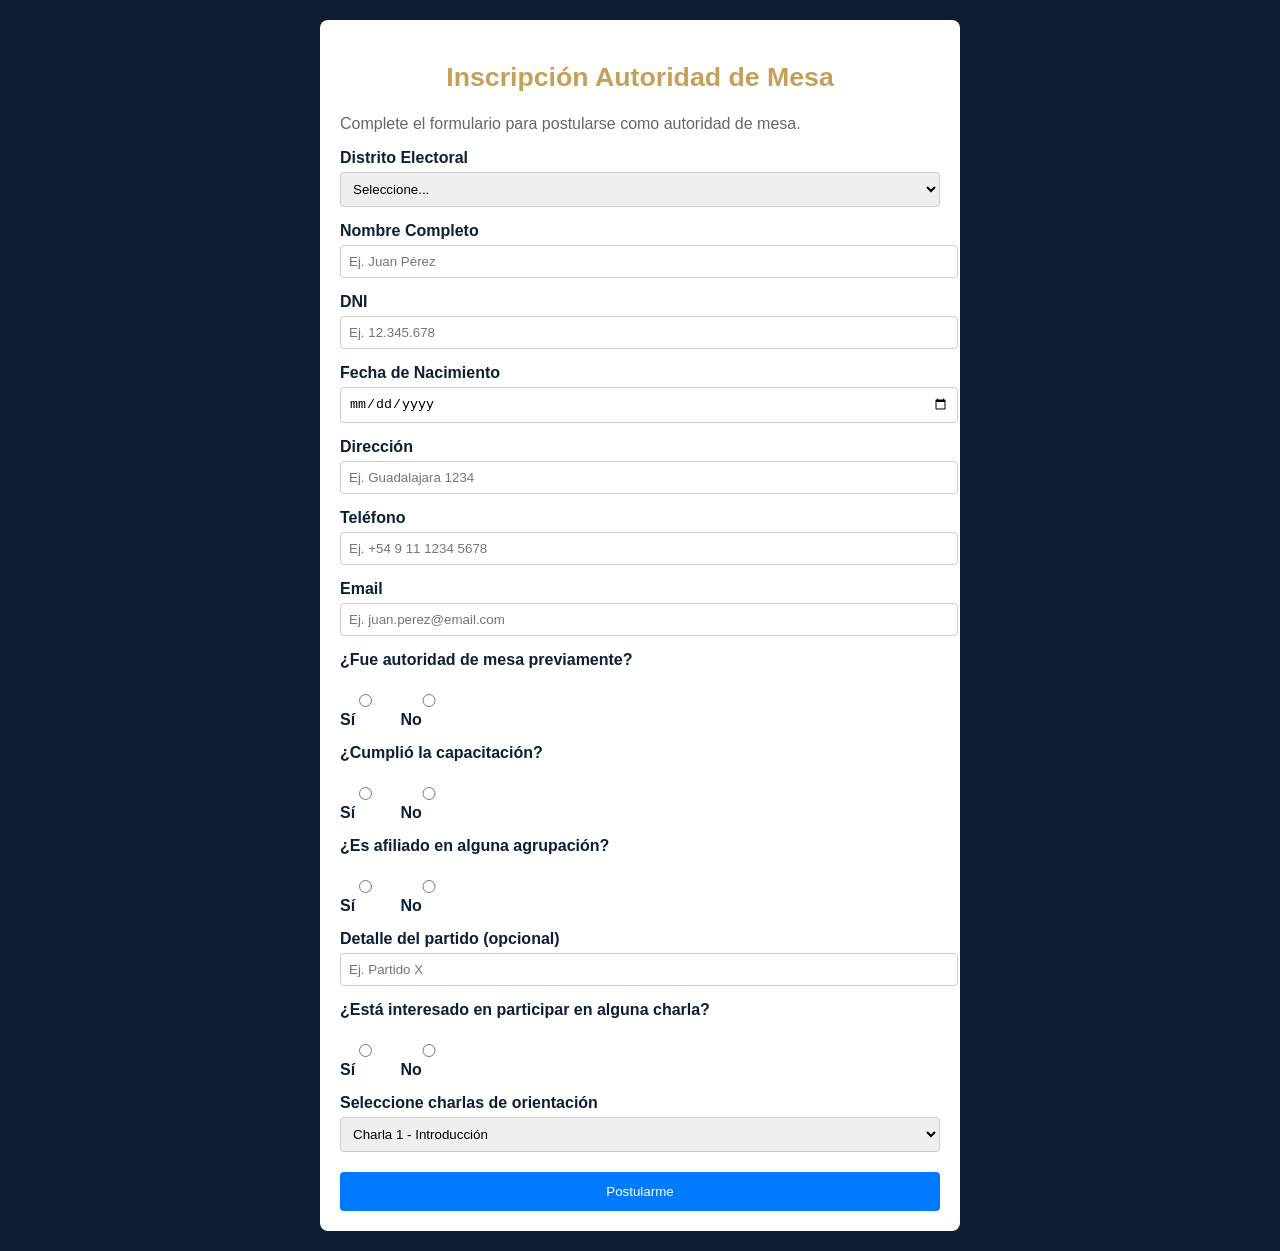
==== registro.html @ a9a0f082 "Registro para autoridad de mesa (validados)" ====
<!DOCTYPE html>
<html lang='es'>
<head>
    <meta charset='utf-8'>
    <meta name='viewport' content='width=device-width, initial-scale=1'>
    <title>Registro autoridad de mesa</title>
    <link rel='stylesheet' href='main.css'>
</head>

<body>
  <div class="form-container">
    <h2>Inscripción Autoridad de Mesa</h2>
    <p > Complete el formulario para postularse como autoridad de mesa.</p>
    <form id="registroForm">
      
      <!-- Distrito Electoral -->
      <label for="distrito">Distrito Electoral</label>
      <select id="distrito" required>
        <option value="">Seleccione...</option>
        <option value="Distrito 1">Distrito 1</option>
        <option value="Distrito 2">Distrito 2</option>
        <option value="Distrito 3">Distrito 3</option>
      </select>

      <!-- Nombre -->
      <label for="nombre">Nombre Completo</label>
      <input type="text" id="nombre" placeholder="Ej. Juan Pérez" required>

      <!-- DNI -->
      <label for="dni">DNI</label>
      <input type="text" id="dni" placeholder="Ej. 12.345.678" required>

      <!-- Fecha de nacimiento -->
      <label for="fecha">Fecha de Nacimiento</label>
      <input type="date" id="fecha" required>

      <!-- Dirección -->
      <label for="direccion">Dirección</label>
      <input type="text" id="direccion" placeholder="Ej. Guadalajara 1234" required>

      <!-- Teléfono -->
      <label for="telefono">Teléfono</label>
      <input type="tel" id="telefono" placeholder="Ej. +54 9 11 1234 5678" required>

      <!-- Email -->
      <label for="email">Email</label>
      <input type="email" id="email" placeholder="Ej. juan.perez@email.com" required>

      <!-- Autoridad de mesa -->
      <label>¿Fue autoridad de mesa previamente?</label>
      <div class="radio-group">
        <label><input type="radio" name="autoridad" value="si" required> Sí</label>
        <label><input type="radio" name="autoridad" value="no" required> No</label>
      </div>

      <!-- Capacitación -->
      <label>¿Cumplió la capacitación?</label>
      <div class="radio-group">
        <label><input type="radio" name="capacitacion" value="si" required> Sí</label>
        <label><input type="radio" name="capacitacion" value="no" required> No</label>
      </div>

      <!-- Afiliación -->
      <label>¿Es afiliado en alguna agrupación?</label>
      <div class="radio-group">
        <label><input type="radio" name="afiliado" value="si" required> Sí</label>
        <label><input type="radio" name="afiliado" value="no" required> No</label>
      </div>

      <!-- Partido opcional -->
      <label for="partido">Detalle del partido (opcional)</label>
      <input type="text" id="partido" placeholder="Ej. Partido X">

      <!-- Interés en charlas -->
      <label>¿Está interesado en participar en alguna charla?</label>
      <div class="radio-group">
        <label><input type="radio" name="charlaInteres" value="si" required> Sí</label>
        <label><input type="radio" name="charlaInteres" value="no" required> No</label>
      </div>

      <!-- Selección de charlas -->
      <label for="charlas">Seleccione charlas de orientación</label>
      <select id="charlas" >
        <option value="Charla 1">Charla 1 - Introducción</option>
        <option value="Charla 2">Charla 2 - Procedimientos</option>
        <option value="Charla 3">Charla 3 - Normativas</option>
      </select>

      <button type="submit" class="submit-btn">Postularme</button>
    </form>
  </div>

  <script src="registro.js">   </script>
</body>
---- main.css ----
body {
      font-family: Arial, sans-serif;
      background: #0D1E36;
      margin: 0;
      padding: 20px;
    }
    .form-container {
      background: #fff;
      padding: 20px;
      border-radius: 8px;
      max-width: 600px;
      margin: auto;
      box-shadow: 0 0 10px rgba(0,0,0,0.1);
    }
    h2 {
      text-align: center;
      color: #C5A059;
      font-family:Verdana, Geneva, Tahoma, sans-serif;
     font-size:3ch;
    }
    p{
        color: #676565;
    }
    label {
      display: block;
      margin-top: 15px;
      font-weight: bold;
      color: #0D1E36;
    }
    input, select {
      width: 100%;
      padding: 8px;
      margin-top: 5px;
      border: 1px solid #ccc;
      border-radius: 4px;
    }
    .radio-group {
      display: flex;
      gap: 20px;
      margin-top: 5px;
    }
    .submit-btn {
      background: #007BFF;
      color: #fff;
      border: none;
      padding: 12px;
      border-radius: 4px;
      cursor: pointer;
      margin-top: 20px;
      width: 100%;
    }
    .submit-btn:hover {
      background: #0056b3;
    }
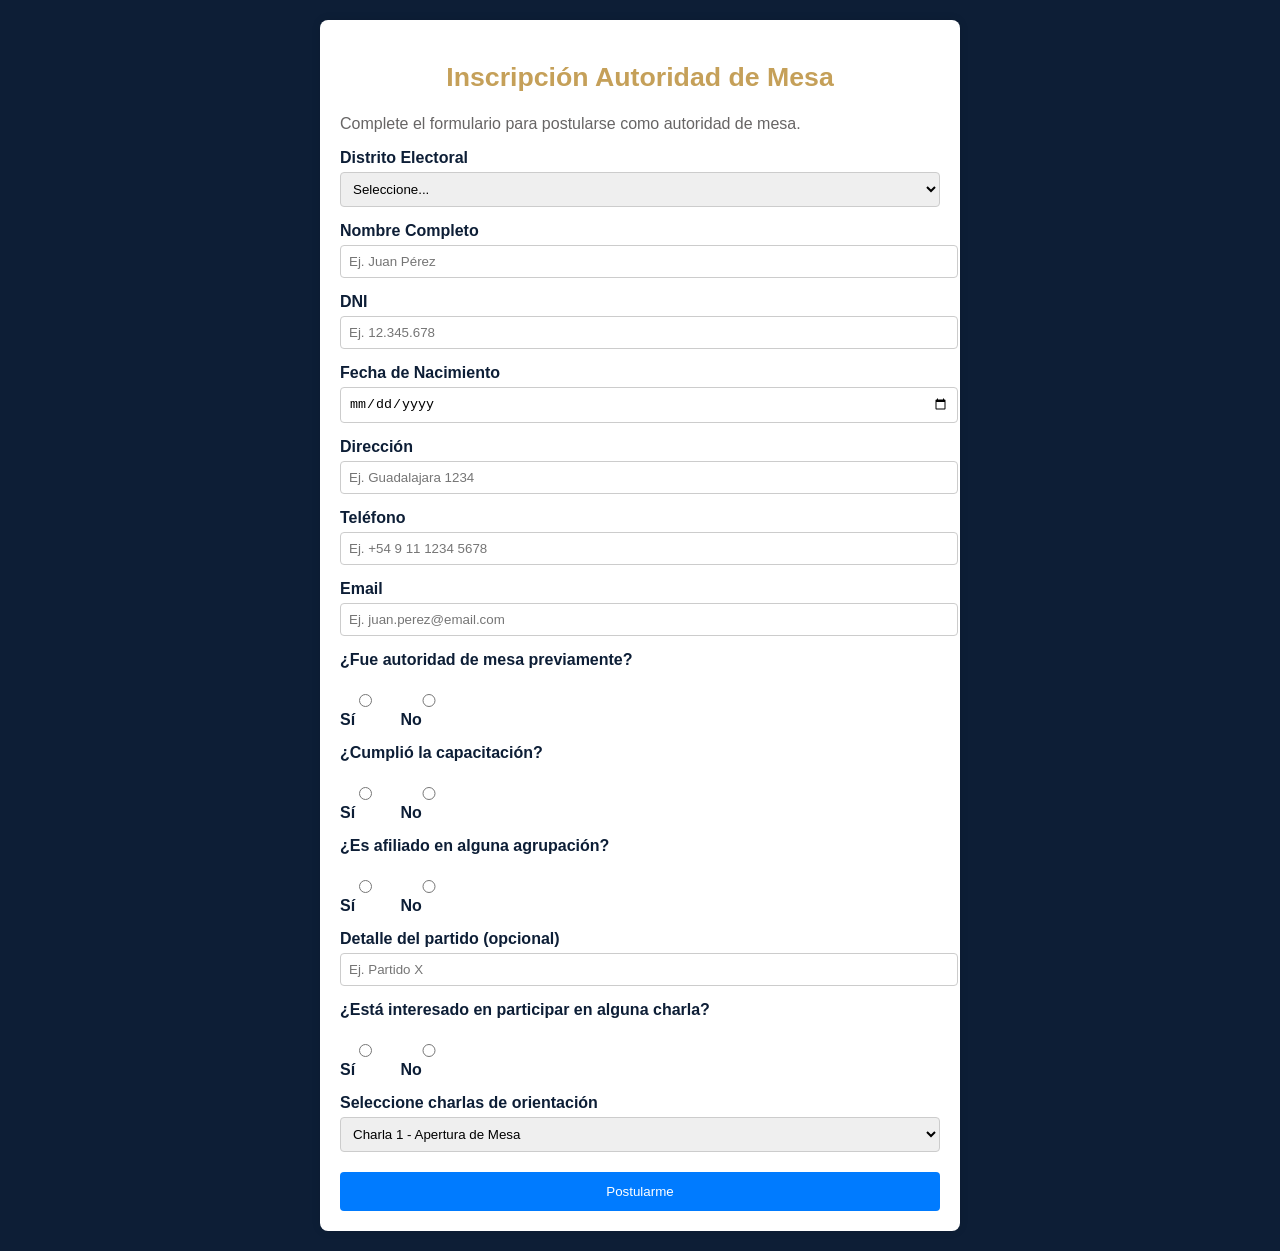
==== commit 0661f696: "Agregado de la estructura principal y estilos del portal electoral (HTML, CSS y JS para el mapa)." ====
--- a/registro.html
+++ b/registro.html
@@ -1,18 +1,19 @@
 <!DOCTYPE html>
 <html lang='es'>
+
 <head>
-    <meta charset='utf-8'>
-    <meta name='viewport' content='width=device-width, initial-scale=1'>
-    <title>Registro autoridad de mesa</title>
-    <link rel='stylesheet' href='main.css'>
+  <meta charset='utf-8'>
+  <meta name='viewport' content='width=device-width, initial-scale=1'>
+  <title>Registro autoridad de mesa</title>
+  <link rel='stylesheet' href='css/registro.css'>
 </head>
 
 <body>
   <div class="form-container">
     <h2>Inscripción Autoridad de Mesa</h2>
-    <p > Complete el formulario para postularse como autoridad de mesa.</p>
+    <p> Complete el formulario para postularse como autoridad de mesa.</p>
     <form id="registroForm">
-      
+
       <!-- Distrito Electoral -->
       <label for="distrito">Distrito Electoral</label>
       <select id="distrito" required>
@@ -80,15 +81,19 @@
 
       <!-- Selección de charlas -->
       <label for="charlas">Seleccione charlas de orientación</label>
-      <select id="charlas" >
-        <option value="Charla 1">Charla 1 - Introducción</option>
-        <option value="Charla 2">Charla 2 - Procedimientos</option>
-        <option value="Charla 3">Charla 3 - Normativas</option>
+      <select id="charlas">
+        <option value="Charla 1">Charla 1 - Apertura de Mesa</option>
+        <option value="Charla 2">Charla 2 - Accesibilidad Electoral</option>
+        <option value="Charla 3">Charla 3 - Claves del Escrutinio</option>
+        <option value="Charla 4">Charla 4 - Resolución de Casos Críticos</option>
+        <option value="Charla 5">Charla 5 - Escrutinio Provisorio</option>
       </select>
 
       <button type="submit" class="submit-btn">Postularme</button>
     </form>
   </div>
 
-  <script src="registro.js">   </script>
-</body>+  <script src="js/registro.js"></script>
+</body>
+
+</html>
--- a/css/registro.css
+++ b/css/registro.css
@@ -0,0 +1,54 @@
+body {
+      font-family: Arial, sans-serif;
+      background: #0D1E36;
+      margin: 0;
+      padding: 20px;
+    }
+    .form-container {
+      background: #fff;
+      padding: 20px;
+      border-radius: 8px;
+      max-width: 600px;
+      margin: auto;
+      box-shadow: 0 0 10px rgba(0,0,0,0.1);
+    }
+    h2 {
+      text-align: center;
+      color: #C5A059;
+      font-family:Verdana, Geneva, Tahoma, sans-serif;
+     font-size:3ch;
+    }
+    p{
+        color: #676565;
+    }
+    label {
+      display: block;
+      margin-top: 15px;
+      font-weight: bold;
+      color: #0D1E36;
+    }
+    input, select {
+      width: 100%;
+      padding: 8px;
+      margin-top: 5px;
+      border: 1px solid #ccc;
+      border-radius: 4px;
+    }
+    .radio-group {
+      display: flex;
+      gap: 20px;
+      margin-top: 5px;
+    }
+    .submit-btn {
+      background: #007BFF;
+      color: #fff;
+      border: none;
+      padding: 12px;
+      border-radius: 4px;
+      cursor: pointer;
+      margin-top: 20px;
+      width: 100%;
+    }
+    .submit-btn:hover {
+      background: #0056b3;
+    }
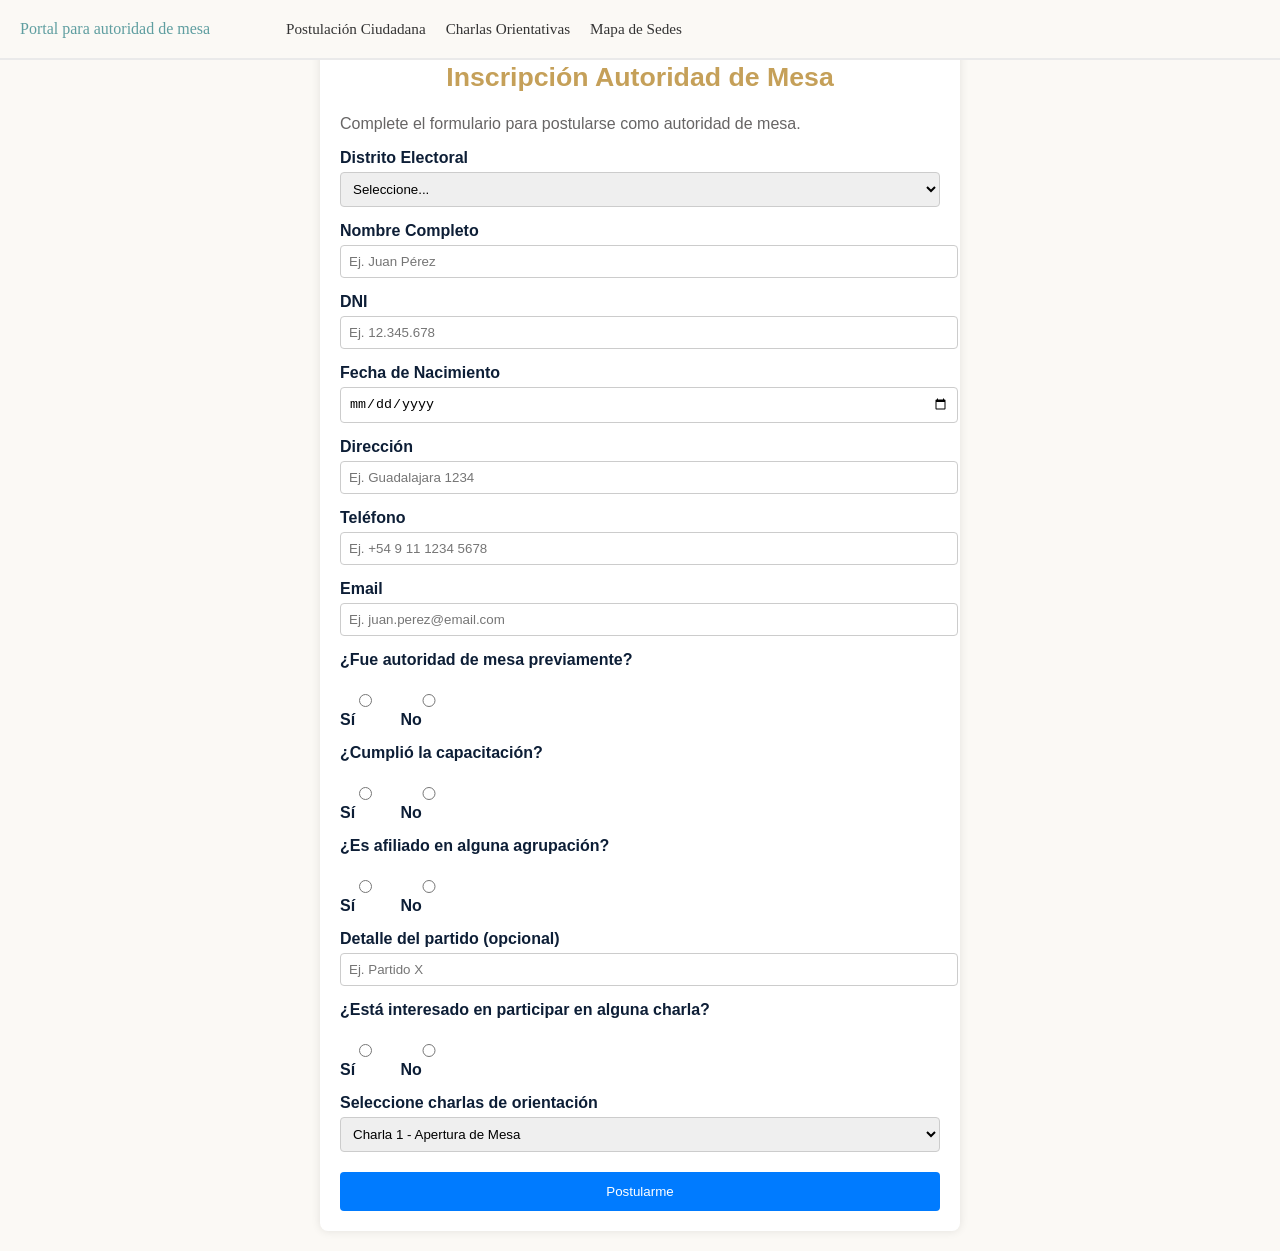
==== commit 73ae646d: "diseño responsive" ====
--- a/registro.html
+++ b/registro.html
@@ -9,6 +9,14 @@
 </head>
 
 <body>
+   <header>
+        <div class="logo">Portal para autoridad de mesa</div>
+        <nav>
+            <a href="registro.html" id="PC">Postulación Ciudadana</a>
+            <a href="index.html#charlasOrientativas">Charlas Orientativas</a>
+            <a href="index.html#mapaDeSedes">Mapa de Sedes</a>
+        </nav>
+    </header>
   <div class="form-container">
     <h2>Inscripción Autoridad de Mesa</h2>
     <p> Complete el formulario para postularse como autoridad de mesa.</p>
--- a/css/registro.css
+++ b/css/registro.css
@@ -1,9 +1,51 @@
 body {
-      font-family: Arial, sans-serif;
-      background: #0D1E36;
+      font-family: Arial, Helvetica, sans-serif;
+      background:#fbf9f5;;
       margin: 0;
       padding: 20px;
     }
+
+
+header {
+  position: fixed;
+  top: 0;
+  left: 0;
+  width: 100%;
+  height: 58px;
+  background-color: #fbf9f5;
+  z-index: 1000;
+  border-bottom: 2px solid #eaeaea;
+  display:inline-flex;
+  justify-content:flex-start;
+  align-items: center;
+  padding: 0 20px;
+  font-family: Georgia, "Times New Roman", Times, serif;
+}
+
+.logo{
+  width: 20%;
+  color:cadetblue;
+  
+
+}
+header nav {
+  width: 75%;
+  display:flex;
+  margin: 0;
+
+}
+
+header nav a {
+  text-decoration: none;
+  color: #333;
+  font-size: 0.95rem;
+  padding: 10px
+  ;
+}
+header nav a:hover {
+  color: #007bff;
+}
+    
     .form-container {
       background: #fff;
       padding: 20px;
@@ -51,4 +93,21 @@
     }
     .submit-btn:hover {
       background: #0056b3;
-    }+    }
+
+@media (max-width:426px) {
+   header{
+  position:fixed;
+  display:flex;
+  font-size: 10px;
+  align-items:center;
+  nav{
+    column-gap: 2px;
+    height:auto;
+    a{
+    padding: 2px;
+    font-size:12px;
+    }
+  }
+} 
+  }
